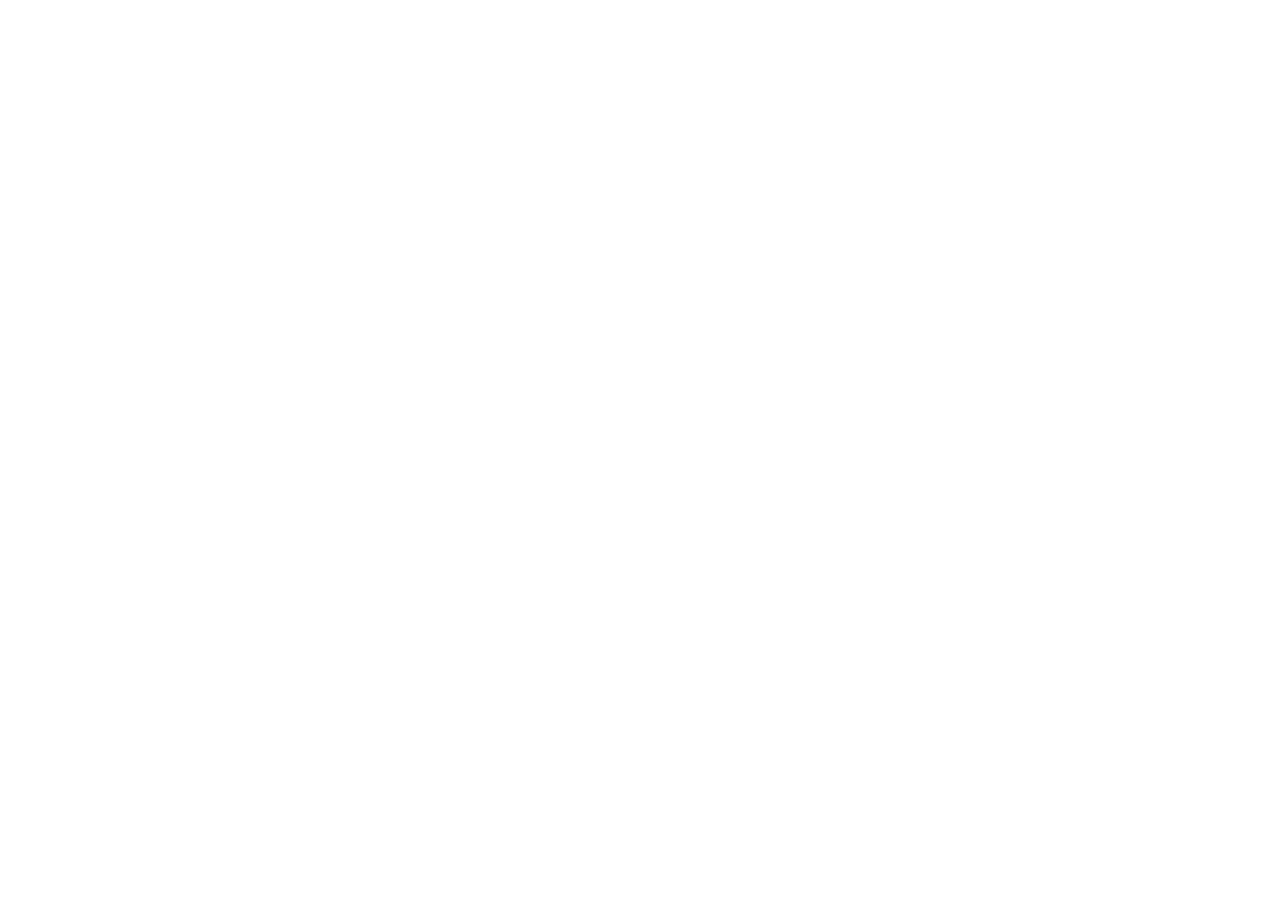
==== recipes/birthday-cake.html @ bd92bb2c "Added html structure" ====
<!DOCTYPE html>
<html lang="en">
  <head>
    <meta charset="UTF-8" />
    <meta name="viewport" content="width=device-width, initial-scale=1.0" />
    <title>Document</title>
  </head>
  <body></body>
</html>
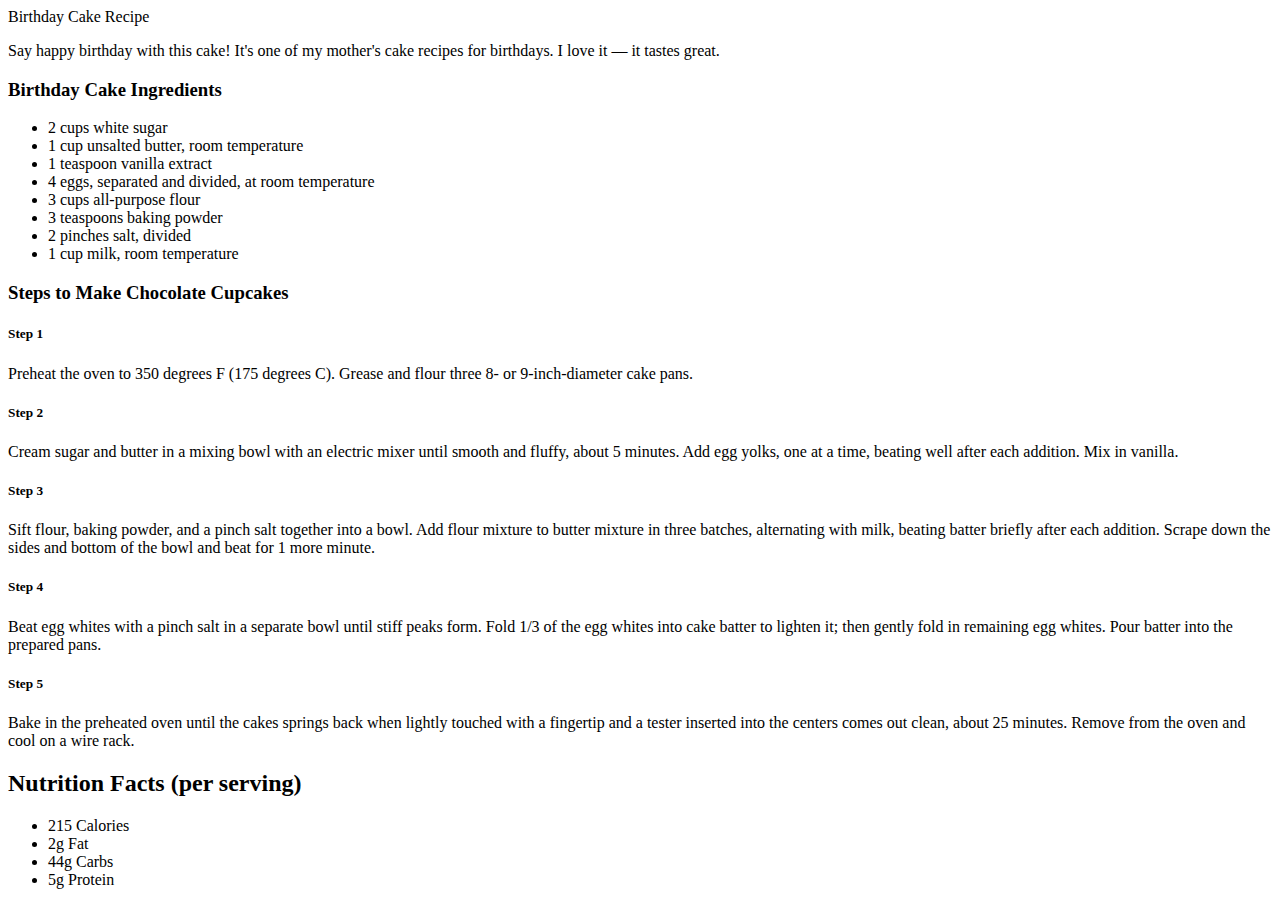
==== commit d2dfd105: "added html to the 3 links" ====
--- a/recipes/birthday-cake.html
+++ b/recipes/birthday-cake.html
@@ -3,7 +3,66 @@
   <head>
     <meta charset="UTF-8" />
     <meta name="viewport" content="width=device-width, initial-scale=1.0" />
-    <title>Document</title>
+    <title>Cupcake Recipe</title>
   </head>
-  <body></body>
+  <body>
+    <div>Birthday Cake Recipe</div>
+    <div>
+      <p>
+        Say happy birthday with this cake! It's one of my mother's cake recipes
+        for birthdays. I love it — it tastes great.
+      </p>
+
+      <h3>Birthday Cake Ingredients</h3>
+      <ul>
+        <li>2 cups white sugar</li>
+        <li>1 cup unsalted butter, room temperature</li>
+        <li>1 teaspoon vanilla extract</li>
+        <li>4 eggs, separated and divided, at room temperature</li>
+        <li>3 cups all-purpose flour</li>
+        <li>3 teaspoons baking powder</li>
+        <li>2 pinches salt, divided</li>
+        <li>1 cup milk, room temperature</li>
+      </ul>
+      <h3>Steps to Make Chocolate Cupcakes</h3>
+      <h5>Step 1</h5>
+      <p>
+        Preheat the oven to 350 degrees F (175 degrees C). Grease and flour
+        three 8- or 9-inch-diameter cake pans.
+      </p>
+      <h5>Step 2</h5>
+      <p>
+        Cream sugar and butter in a mixing bowl with an electric mixer until
+        smooth and fluffy, about 5 minutes. Add egg yolks, one at a time,
+        beating well after each addition. Mix in vanilla.
+      </p>
+      <h5>Step 3</h5>
+      <p>
+        Sift flour, baking powder, and a pinch salt together into a bowl. Add
+        flour mixture to butter mixture in three batches, alternating with milk,
+        beating batter briefly after each addition. Scrape down the sides and
+        bottom of the bowl and beat for 1 more minute.
+      </p>
+      <h5>Step 4</h5>
+      <p>
+        Beat egg whites with a pinch salt in a separate bowl until stiff peaks
+        form. Fold 1/3 of the egg whites into cake batter to lighten it; then
+        gently fold in remaining egg whites. Pour batter into the prepared pans.
+      </p>
+      <h5>Step 5</h5>
+      <p>
+        Bake in the preheated oven until the cakes springs back when lightly
+        touched with a fingertip and a tester inserted into the centers comes
+        out clean, about 25 minutes. Remove from the oven and cool on a wire
+        rack.
+      </p>
+      <h2>Nutrition Facts (per serving)</h2>
+      <ul>
+        <li>215 Calories</li>
+        <li>2g Fat</li>
+        <li>44g Carbs</li>
+        <li>5g Protein</li>
+      </ul>
+    </div>
+  </body>
 </html>
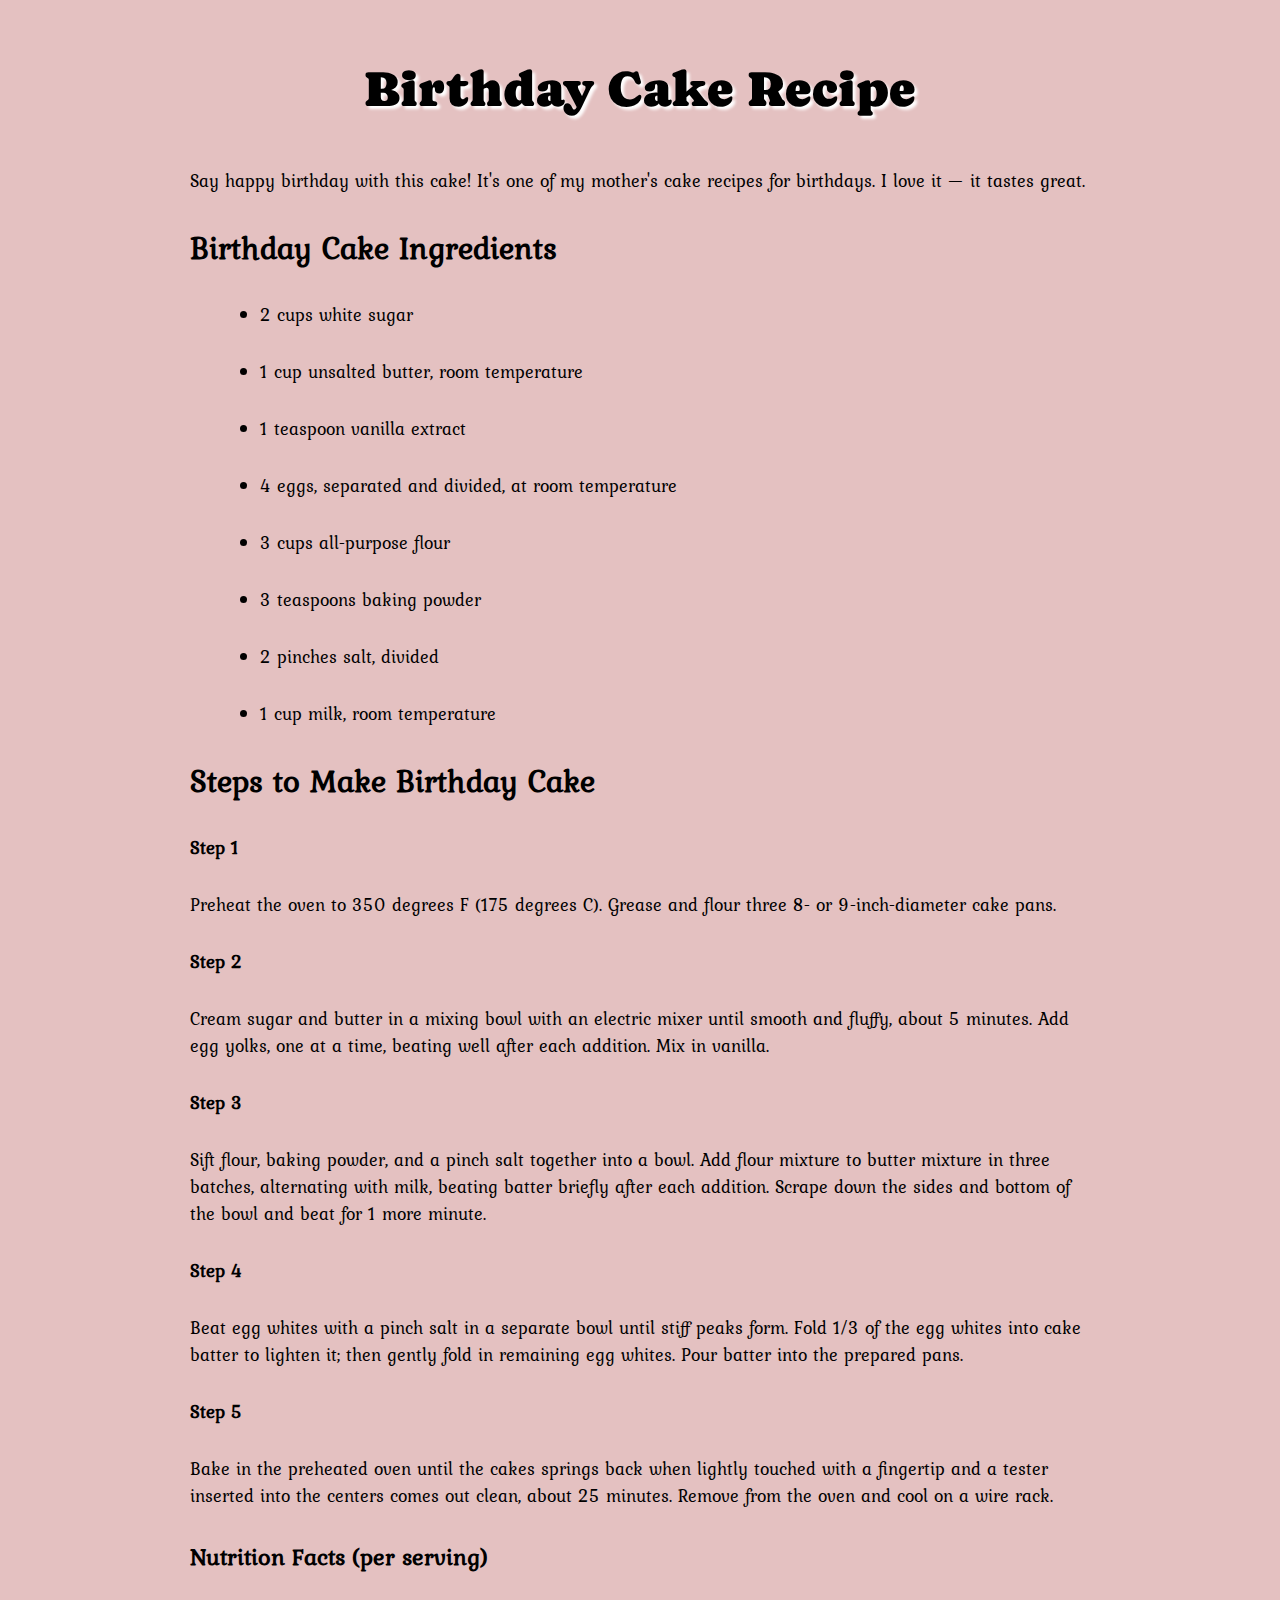
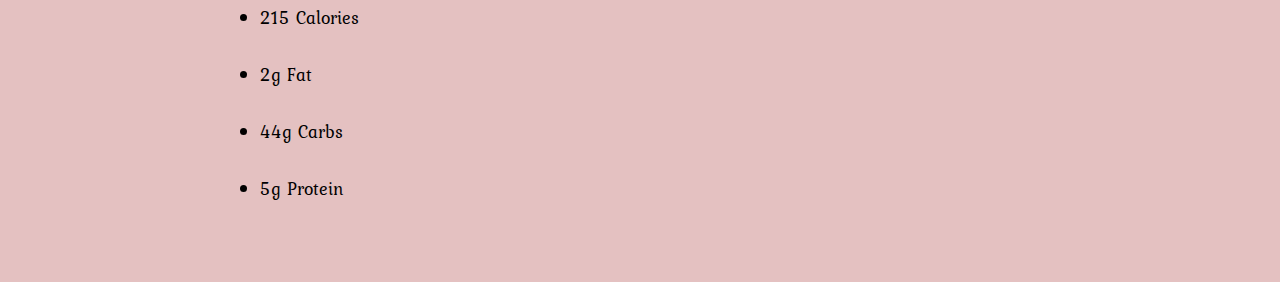
==== commit c355225e: "added styles to the 3 pages" ====
--- a/recipes/birthday-cake.html
+++ b/recipes/birthday-cake.html
@@ -3,17 +3,22 @@
   <head>
     <meta charset="UTF-8" />
     <meta name="viewport" content="width=device-width, initial-scale=1.0" />
-    <title>Cupcake Recipe</title>
+    <link rel="stylesheet" href="birthday-cake-style.css" />
+    <link
+      href="https://fonts.googleapis.com/css2?family=Caprasimo&family=Kurale&family=Sansita+Swashed:wght@300..900&display=swap"
+      rel="stylesheet"
+    />
+    <title>Birthday Cake Recipe</title>
   </head>
   <body>
-    <div>Birthday Cake Recipe</div>
-    <div>
+    <div class="title">Birthday Cake Recipe</div>
+    <div class="recipe-container">
       <p>
         Say happy birthday with this cake! It's one of my mother's cake recipes
         for birthdays. I love it — it tastes great.
       </p>
 
-      <h3>Birthday Cake Ingredients</h3>
+      <h1>Birthday Cake Ingredients</h1>
       <ul>
         <li>2 cups white sugar</li>
         <li>1 cup unsalted butter, room temperature</li>
@@ -24,32 +29,32 @@
         <li>2 pinches salt, divided</li>
         <li>1 cup milk, room temperature</li>
       </ul>
-      <h3>Steps to Make Chocolate Cupcakes</h3>
-      <h5>Step 1</h5>
+      <h1>Steps to Make Birthday Cake</h1>
+      <h3>Step 1</h3>
       <p>
         Preheat the oven to 350 degrees F (175 degrees C). Grease and flour
         three 8- or 9-inch-diameter cake pans.
       </p>
-      <h5>Step 2</h5>
+      <h3>Step 2</h3>
       <p>
         Cream sugar and butter in a mixing bowl with an electric mixer until
         smooth and fluffy, about 5 minutes. Add egg yolks, one at a time,
         beating well after each addition. Mix in vanilla.
       </p>
-      <h5>Step 3</h5>
+      <h3>Step 3</h3>
       <p>
         Sift flour, baking powder, and a pinch salt together into a bowl. Add
         flour mixture to butter mixture in three batches, alternating with milk,
         beating batter briefly after each addition. Scrape down the sides and
         bottom of the bowl and beat for 1 more minute.
       </p>
-      <h5>Step 4</h5>
+      <h3>Step 4</h3>
       <p>
         Beat egg whites with a pinch salt in a separate bowl until stiff peaks
         form. Fold 1/3 of the egg whites into cake batter to lighten it; then
         gently fold in remaining egg whites. Pour batter into the prepared pans.
       </p>
-      <h5>Step 5</h5>
+      <h3>Step 5</h3>
       <p>
         Bake in the preheated oven until the cakes springs back when lightly
         touched with a fingertip and a tester inserted into the centers comes
--- a/recipes/birthday-cake-style.css
+++ b/recipes/birthday-cake-style.css
@@ -0,0 +1,28 @@
+* {
+  background-color: #e4c1c1;
+  margin: 30px;
+}
+.title {
+  font-family: Caprasimo;
+  font-size: 50px;
+  text-align: center;
+  color: rgb(0, 0, 0);
+  text-shadow: 3px 3px 3px rgb(255, 255, 255);
+}
+.recipe-container {
+  margin: 100px;
+  margin-top: 50px;
+  margin-bottom: 50px;
+}
+h1,
+h2,
+h3 {
+  font-family: Kurale;
+}
+p,
+li {
+  font-family: Kurale;
+  font-size: 18px;
+  text-decoration: none;
+  color: black;
+}
